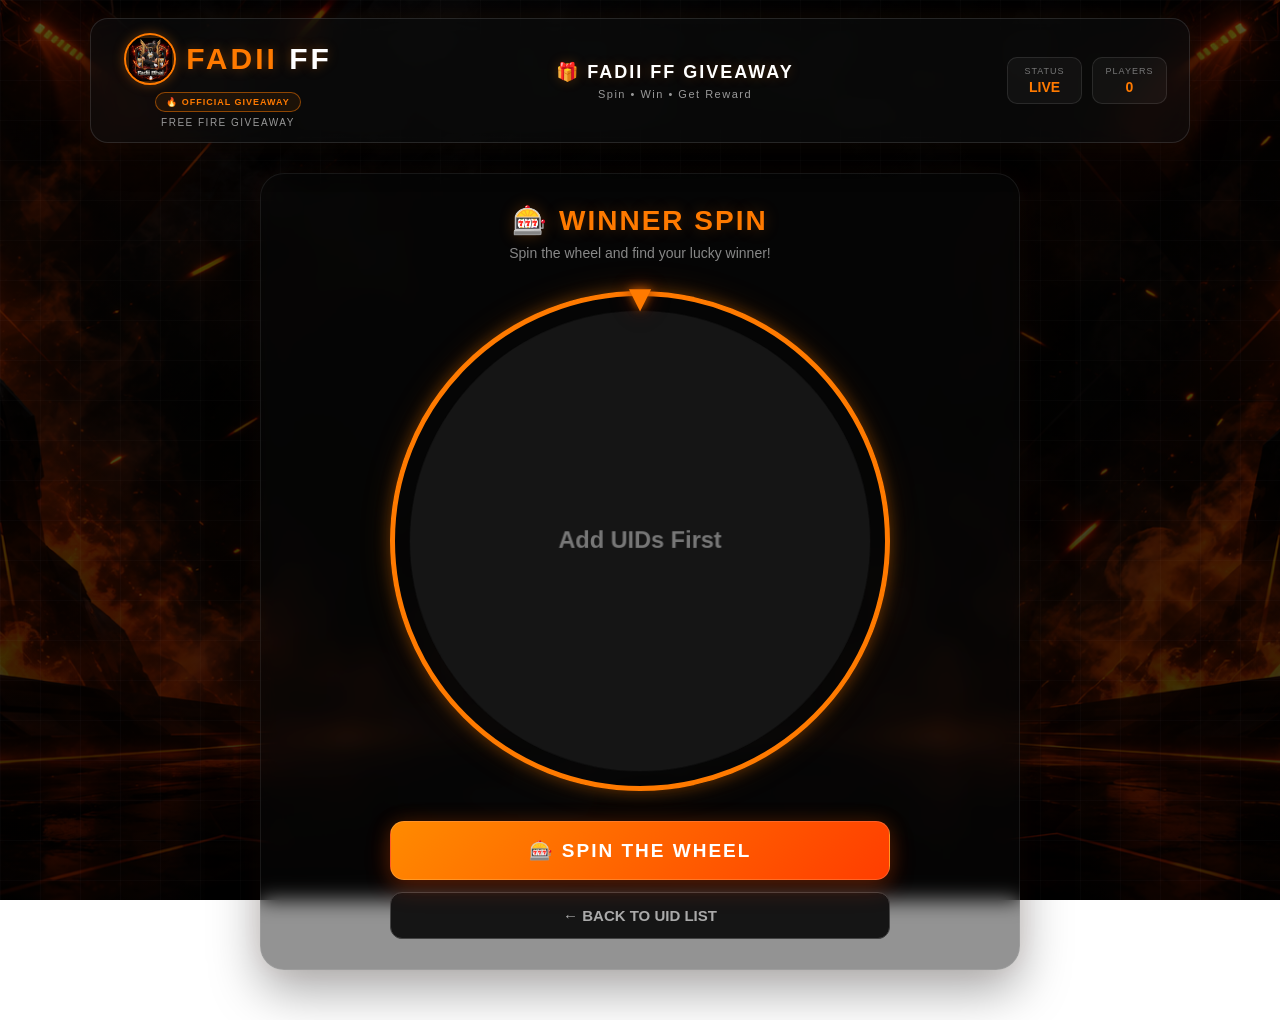
==== spin.html @ 79c39bf5 "Add files via upload" ====
<!DOCTYPE html>
<html lang="en">

<head>
    <meta charset="UTF-8">
    <meta name="viewport" content="width=device-width, initial-scale=1.0">

    <title>Fadii FF - Spin</title>

    <link rel="stylesheet" href="style.css">
</head>

<body>

    <header class="hero-header">

        <div class="logo-area">

            <div class="brand-main">

                <div class="logo-circle">
                    <img
                        src="./images/logo.png"
                        class="site-logo"
                        alt="Fadii FF Logo"
                    >
                </div>

                <h1>
                    FADII <span>FF</span>
                </h1>

            </div>

            <div class="brand-tag">
                🔥 OFFICIAL GIVEAWAY
            </div>

            <p>
                FREE FIRE GIVEAWAY
            </p>

        </div>


        <div class="header-center">

            <h2>
                🎁 FADII FF GIVEAWAY
            </h2>

            <p>
                Spin • Win • Get Reward
            </p>

        </div>


        <div class="giveaway-status">

            <div class="status-box">

                <span>
                    STATUS
                </span>

                <strong>
                    LIVE
                </strong>

            </div>


            <div class="status-box">

                <span>
                    PLAYERS
                </span>

                <strong id="playerCount">
                    0
                </strong>

            </div>

        </div>

    </header>


    <main class="spin-page">

        <section class="spin-box">

            <h2>
                🎰 WINNER SPIN
            </h2>

            <p class="spin-subtitle">
                Spin the wheel and find your lucky winner!
            </p>


            <div class="wheel-container">

                <div class="wheel-pointer">
                    ▼
                </div>

                <canvas
                    id="wheel"
                    width="500"
                    height="500">
                </canvas>

            </div>


            <button id="spinWheelBtn">
                🎰 SPIN THE WHEEL
            </button>


            <button id="backToUidsBtn">
                ← BACK TO UID LIST
            </button>

        </section>

    </main>


    <div
        class="winner-popup"
        id="winnerPopup"
    >

        <div class="winner-card">

            <button
                class="close-popup"
                id="closePopup"
            >
                ×
            </button>


            <div class="winner-icon">
                🏆
            </div>


            <h2>
                WINNER!
            </h2>


            <p class="popup-label">
                PLAYER UID
            </p>

            <div
                class="popup-value"
                id="popupUid"
            >
                ---
            </div>


            <p class="popup-label">
                REWARD
            </p>

            <div
                class="popup-value reward"
                id="popupReward"
            >
                ---
            </div>


            <button id="spinAgainBtn">
                SPIN AGAIN
            </button>

        </div>

    </div>


    <script src="script.js"></script>

</body>

</html>
---- style.css ----
* {
    margin: 0;
    padding: 0;
    box-sizing: border-box;
}

html {
    scroll-behavior: smooth;
}

body {
    width: 100%;
    min-height: 100vh;

    font-family: Arial, sans-serif;

    background:
        linear-gradient(
            rgba(0, 0, 0, 0.68),
            rgba(0, 0, 0, 0.78)
        ),
        url("./images/gaming-bg.jpg");

    background-size: cover;
    background-position: center;
    background-attachment: fixed;

    color: white;

    overflow-x: hidden;
}

body::before {
    content: "";

    position: fixed;
    inset: 0;

    pointer-events: none;

    background-image:
        linear-gradient(
            rgba(255, 255, 255, 0.02) 1px,
            transparent 1px
        ),
        linear-gradient(
            90deg,
            rgba(255, 255, 255, 0.02) 1px,
            transparent 1px
        );

    background-size: 40px 40px;

    z-index: -1;
}


/* =========================
   HEADER
========================= */

.hero-header {
    width: calc(100% - 40px);
    max-width: 1100px;

    margin: 18px auto 0;

    padding: 14px 22px;

    display: flex;
    flex-direction: row;

    justify-content: space-between;
    align-items: center;

    gap: 20px;

    background: rgba(15, 15, 15, 0.58);

    border: 1px solid rgba(255, 255, 255, 0.12);

    border-radius: 18px;

    backdrop-filter: blur(14px);
    -webkit-backdrop-filter: blur(14px);

    box-shadow:
        0 10px 35px rgba(0, 0, 0, 0.45),
        0 0 25px rgba(255, 122, 0, 0.08);

    position: relative;

    z-index: 10;
}


/* =========================
   LOGO AREA
========================= */

.logo-area {
    min-width: 230px;

    text-align: center;
}

.brand-main {
    display: flex;

    align-items: center;
    justify-content: center;

    gap: 10px;
}

.logo-circle {
    width: 52px;
    height: 52px;

    flex-shrink: 0;

    border-radius: 50%;

    display: flex;

    align-items: center;
    justify-content: center;

    background: rgba(10, 10, 10, 0.7);

    border: 2px solid #ff7a00;

    overflow: hidden;

    box-shadow:
        0 0 12px rgba(255, 122, 0, 0.35),
        inset 0 0 10px rgba(255, 122, 0, 0.08);
}

.site-logo {
    width: 43px;
    height: 43px;

    object-fit: contain;

    display: block;

    filter:
        drop-shadow(0 0 8px rgba(255, 122, 0, 0.35));
}

.logo-area h1 {
    margin: 0;

    font-size: 30px;

    color: #ff7a00;

    letter-spacing: 3px;

    text-shadow:
        0 0 12px rgba(255, 122, 0, 0.35);
}

.logo-area h1 span {
    color: white;
}

.brand-tag {
    display: inline-block;

    margin-top: 7px;

    padding: 4px 10px;

    border: 1px solid rgba(255, 122, 0, 0.5);

    border-radius: 20px;

    color: #ff7a00;

    background: rgba(255, 122, 0, 0.08);

    font-size: 9px;

    font-weight: bold;

    letter-spacing: 1px;
}

.logo-area p {
    margin-top: 5px;

    color: #999;

    font-size: 10px;

    letter-spacing: 1.5px;
}


/* =========================
   HEADER CENTER
========================= */

.header-center {
    flex: 1;

    text-align: center;
}

.header-center h2 {
    margin: 0;

    color: white;

    font-size: 18px;

    letter-spacing: 2px;

    text-shadow:
        0 0 12px rgba(255, 122, 0, 0.25);
}

.header-center p {
    margin-top: 5px;

    color: #999;

    font-size: 11px;

    letter-spacing: 1.5px;
}


/* =========================
   HEADER STATUS
========================= */

.giveaway-status {
    display: flex;

    align-items: center;

    gap: 10px;

    flex-shrink: 0;
}

.status-box {
    min-width: 75px;

    padding: 8px 10px;

    text-align: center;

    background: rgba(255, 255, 255, 0.04);

    border: 1px solid rgba(255, 255, 255, 0.1);

    border-radius: 10px;
}

.status-box span {
    display: block;

    color: #777;

    font-size: 9px;

    letter-spacing: 1px;
}

.status-box strong {
    display: block;

    margin-top: 3px;

    color: #ff7a00;

    font-size: 14px;
}


/* =========================
   MAIN
========================= */

.spin-page {
    width: 100%;

    min-height: calc(100vh - 100px);

    padding: 30px 20px 50px;

    display: flex;

    justify-content: center;
    align-items: flex-start;
}

.spin-box {
    width: 100%;

    max-width: 760px;

    padding: 30px 25px;

    text-align: center;

    background: rgba(10, 10, 10, 0.44);

    border: 1px solid rgba(255, 255, 255, 0.08);

    border-radius: 24px;

    backdrop-filter: blur(10px);
    -webkit-backdrop-filter: blur(10px);

    box-shadow:
        0 20px 50px rgba(0, 0, 0, 0.35),
        0 0 30px rgba(255, 122, 0, 0.05);
}

.spin-box h2 {
    color: #ff7a00;

    font-size: 28px;

    letter-spacing: 2px;

    text-shadow:
        0 0 15px rgba(255, 122, 0, 0.25);
}

.spin-subtitle {
    margin-top: 8px;

    color: #888;

    font-size: 14px;
}


/* =========================
   UID INPUT
========================= */

.uid-input {
    width: 100%;

    max-width: 520px;

    margin: 25px auto 0;

    display: flex;

    gap: 10px;
}

.uid-input input {
    flex: 1;

    min-width: 0;

    padding: 14px 15px;

    border: 1px solid rgba(255, 255, 255, 0.12);

    border-radius: 10px;

    outline: none;

    background: rgba(10, 10, 10, 0.58);

    color: white;

    font-size: 14px;

    transition: 0.25s;
}

.uid-input input::placeholder {
    color: #777;
}

.uid-input input:focus {
    border-color: #ff7a00;

    box-shadow:
        0 0 15px rgba(255, 122, 0, 0.12);
}

.uid-input button {
    padding: 14px 20px;

    border: none;

    border-radius: 10px;

    background: #ff7a00;

    color: white;

    font-size: 13px;

    font-weight: bold;

    cursor: pointer;

    transition: 0.25s;
}

.uid-input button:hover {
    background: #ff3d00;

    transform: translateY(-2px);

    box-shadow:
        0 8px 20px rgba(255, 61, 0, 0.25);
}


/* =========================
   PLAYERS
========================= */

.players {
    width: 100%;

    max-width: 520px;

    margin: 25px auto;

    padding: 18px;

    background: rgba(10, 10, 10, 0.45);

    border: 1px solid rgba(255, 255, 255, 0.10);

    border-radius: 18px;

    backdrop-filter: blur(12px);
    -webkit-backdrop-filter: blur(12px);

    box-shadow:
        0 15px 35px rgba(0, 0, 0, 0.35),
        inset 0 0 20px rgba(255, 122, 0, 0.03);
}

.players h3 {
    margin-bottom: 12px;

    color: #ff7a00;

    font-size: 14px;

    letter-spacing: 2px;
}

#uidList {
    width: 100%;

    list-style: none;

    max-height: 260px;

    overflow-y: auto;

    padding-right: 4px;
}

#uidList::-webkit-scrollbar {
    width: 5px;
}

#uidList::-webkit-scrollbar-track {
    background: rgba(255, 255, 255, 0.03);
}

#uidList::-webkit-scrollbar-thumb {
    background: #ff7a00;

    border-radius: 10px;
}

#uidList li {
    display: flex;

    justify-content: space-between;
    align-items: center;

    padding: 13px 15px;

    margin-bottom: 8px;

    background: rgba(30, 30, 30, 0.55);

    border: 1px solid rgba(255, 255, 255, 0.08);

    border-radius: 10px;

    color: white;

    font-size: 14px;

    transition: 0.25s;
}

#uidList li:hover {
    border-color: rgba(255, 122, 0, 0.45);

    background: rgba(255, 122, 0, 0.08);

    transform: translateX(3px);
}

#uidList li button {
    width: 30px;
    height: 30px;

    border: 1px solid rgba(255, 255, 255, 0.1);

    border-radius: 8px;

    background: rgba(255, 61, 0, 0.15);

    color: #ff6a00;

    font-size: 20px;

    cursor: pointer;

    transition: 0.2s;
}

#uidList li button:hover {
    background: #ff3d00;

    color: white;

    transform: scale(1.08);

    box-shadow:
        0 0 12px rgba(255, 61, 0, 0.35);
}


/* =========================
   CONTINUE BUTTON
========================= */

#continueBtn {
    width: 100%;

    max-width: 520px;

    padding: 15px 25px;

    border: 1px solid rgba(255, 255, 255, 0.12);

    border-radius: 12px;

    background:
        linear-gradient(
            135deg,
            #ff8a00,
            #ff3d00
        );

    color: white;

    font-size: 16px;

    font-weight: bold;

    letter-spacing: 1px;

    cursor: pointer;

    transition: 0.25s;

    box-shadow:
        0 8px 25px rgba(255, 61, 0, 0.2);
}

#continueBtn:hover {
    transform: translateY(-3px);

    box-shadow:
        0 12px 30px rgba(255, 61, 0, 0.32);
}


/* =========================
   WHEEL
========================= */

.wheel-container {
    position: relative;

    width: 500px;
    height: 500px;

    max-width: 100%;

    margin: 30px auto;

    display: flex;

    justify-content: center;
    align-items: center;
}

#wheel {
    width: 500px;
    height: 500px;

    max-width: 100%;

    border-radius: 50%;

    border: 5px solid #ff7a00;

    box-shadow:
        0 0 15px rgba(255, 122, 0, 0.35),
        0 0 35px rgba(255, 122, 0, 0.12);
}

.wheel-pointer {
    position: absolute;

    top: -12px;

    left: 50%;

    transform: translateX(-50%);

    z-index: 5;

    color: #ff7a00;

    font-size: 38px;

    line-height: 1;

    text-shadow:
        0 0 10px rgba(255, 122, 0, 0.7),
        0 0 20px rgba(255, 61, 0, 0.4);

    filter:
        drop-shadow(0 4px 4px rgba(0, 0, 0, 0.5));
}


/* =========================
   SPIN BUTTON
========================= */

#spinWheelBtn {
    position: relative;

    width: 100%;

    max-width: 500px;

    padding: 17px 25px;

    border: 1px solid rgba(255, 255, 255, 0.15);

    border-radius: 14px;

    background:
        linear-gradient(
            135deg,
            #ff8a00,
            #ff3d00
        );

    color: white;

    font-size: 19px;

    font-weight: bold;

    letter-spacing: 2px;

    cursor: pointer;

    overflow: hidden;

    box-shadow:
        0 8px 25px rgba(255, 61, 0, 0.25),
        0 0 20px rgba(255, 122, 0, 0.15);

    transition:
        transform 0.25s,
        box-shadow 0.25s;
}

#spinWheelBtn:hover {
    transform: translateY(-3px) scale(1.01);

    box-shadow:
        0 12px 35px rgba(255, 61, 0, 0.35),
        0 0 35px rgba(255, 122, 0, 0.30);
}

#spinWheelBtn::before {
    content: "";

    position: absolute;

    top: 0;
    left: -120%;

    width: 60%;
    height: 100%;

    background:
        linear-gradient(
            90deg,
            transparent,
            rgba(255, 255, 255, 0.25),
            transparent
        );

    transform: skewX(-20deg);

    animation: buttonShine 3s infinite;
}

@keyframes buttonShine {

    0% {
        left: -120%;
    }

    45% {
        left: 130%;
    }

    100% {
        left: 130%;
    }
}

#spinWheelBtn:disabled {
    opacity: 0.55;

    cursor: not-allowed;

    transform: none;

    box-shadow: none;
}


/* =========================
   BACK BUTTON
========================= */

#backToUidsBtn {
    width: 100%;

    max-width: 500px;

    margin-top: 12px;

    padding: 14px 25px;

    border: 1px solid #444;

    border-radius: 12px;

    background: #151515;

    color: #aaa;

    font-size: 15px;

    font-weight: bold;

    cursor: pointer;

    transition: 0.3s;
}

#backToUidsBtn:hover {
    border-color: #ff7a00;

    color: #ff7a00;

    background: #1c1c1c;
}


/* =========================
   WINNER POPUP
========================= */

.winner-popup {
    position: fixed;

    inset: 0;

    display: flex;

    justify-content: center;
    align-items: center;

    padding: 20px;

    background: rgba(0, 0, 0, 0.72);

    backdrop-filter: blur(8px);
    -webkit-backdrop-filter: blur(8px);

    opacity: 0;

    visibility: hidden;

    pointer-events: none;

    transition: 0.3s;

    z-index: 1000;
}

.winner-popup.show {
    opacity: 1;

    visibility: visible;

    pointer-events: auto;
}

.winner-card {
    position: relative;

    width: 100%;

    max-width: 430px;

    padding: 35px 25px;

    text-align: center;

    background:
        linear-gradient(
            145deg,
            rgba(25, 25, 25, 0.95),
            rgba(8, 8, 8, 0.96)
        );

    border: 1px solid rgba(255, 122, 0, 0.35);

    border-radius: 22px;

    box-shadow:
        0 25px 70px rgba(0, 0, 0, 0.7),
        0 0 35px rgba(255, 122, 0, 0.12);

    transform: scale(0.85);

    transition: 0.35s;
}

.winner-popup.show .winner-card {
    transform: scale(1);

    animation: popupShow 0.45s ease;
}

@keyframes popupShow {

    0% {
        transform: scale(0.7);
    }

    70% {
        transform: scale(1.04);
    }

    100% {
        transform: scale(1);
    }
}

.close-popup {
    position: absolute;

    top: 12px;
    right: 15px;

    width: 35px;
    height: 35px;

    border: 1px solid rgba(255, 255, 255, 0.1);

    border-radius: 50%;

    background: rgba(255, 255, 255, 0.05);

    color: #aaa;

    font-size: 24px;

    line-height: 1;

    cursor: pointer;

    transition: 0.2s;
}

.close-popup:hover {
    color: white;

    background: #ff3d00;

    transform: rotate(90deg);
}

.winner-icon {
    font-size: 55px;

    margin-bottom: 8px;

    filter:
        drop-shadow(0 0 12px rgba(255, 122, 0, 0.45));
}

.winner-card h2 {
    color: #ff7a00;

    font-size: 32px;

    letter-spacing: 3px;

    text-shadow:
        0 0 15px rgba(255, 122, 0, 0.3);
}

.popup-label {
    margin-top: 20px;

    color: #777;

    font-size: 10px;

    font-weight: bold;

    letter-spacing: 2px;
}

.popup-value {
    margin-top: 6px;

    padding: 12px;

    background: rgba(255, 255, 255, 0.04);

    border: 1px solid rgba(255, 255, 255, 0.08);

    border-radius: 10px;

    color: white;

    font-size: 20px;

    font-weight: bold;

    word-break: break-all;
}

.popup-value.reward {
    color: #ff7a00;

    border-color: rgba(255, 122, 0, 0.25);

    text-shadow:
        0 0 10px rgba(255, 122, 0, 0.25);
}

#spinAgainBtn {
    width: 100%;

    margin-top: 25px;

    padding: 14px 20px;

    border: none;

    border-radius: 11px;

    background:
        linear-gradient(
            135deg,
            #ff8a00,
            #ff3d00
        );

    color: white;

    font-size: 15px;

    font-weight: bold;

    cursor: pointer;

    transition: 0.25s;
}

#spinAgainBtn:hover {
    transform: translateY(-2px);

    box-shadow:
        0 8px 25px rgba(255, 61, 0, 0.3);
}


/* =========================
   CONFETTI
========================= */

@keyframes confettiFall {

    0% {
        transform:
            translateY(0)
            rotate(0deg);

        opacity: 1;
    }

    100% {
        transform:
            translateY(110vh)
            rotate(720deg);

        opacity: 0;
    }
}


/* =========================
   MOBILE
========================= */

@media (max-width: 800px) {

    .hero-header {
        width: calc(100% - 24px);

        margin-top: 12px;

        padding: 14px 16px;

        flex-direction: column;

        border-radius: 16px;
    }

    .logo-area {
        width: 100%;
    }

    .header-center {
        display: block;
    }

    .giveaway-status {
        width: 100%;

        justify-content: center;
    }

    .status-box {
        flex: 1;

        max-width: 120px;
    }

    .spin-page {
        padding: 25px 12px 40px;
    }

    .spin-box {
        padding: 25px 15px;

        border-radius: 20px;
    }

    .wheel-container {
        width: min(500px, 92vw);
        height: min(500px, 92vw);
    }

    #wheel {
        width: min(500px, 92vw);
        height: min(500px, 92vw);
    }
}

@media (max-width: 600px) {

    .brand-main {
        gap: 8px;
    }

    .logo-circle {
        width: 45px;
        height: 45px;
    }

    .site-logo {
        width: 37px;
        height: 37px;
    }

    .logo-area h1 {
        font-size: 24px;
    }

    .header-center h2 {
        font-size: 15px;
    }

    .header-center p {
        font-size: 10px;
    }

    .uid-input {
        flex-direction: column;
    }

    .uid-input input,
    .uid-input button {
        width: 100%;
    }

    .spin-box h2 {
        font-size: 23px;
    }

    .wheel-pointer {
        font-size: 30px;

        top: -8px;
    }

    #spinWheelBtn {
        font-size: 16px;

        padding: 15px 20px;
    }

    .winner-card {
        padding: 30px 18px;
    }

    .winner-card h2 {
        font-size: 27px;
    }
}
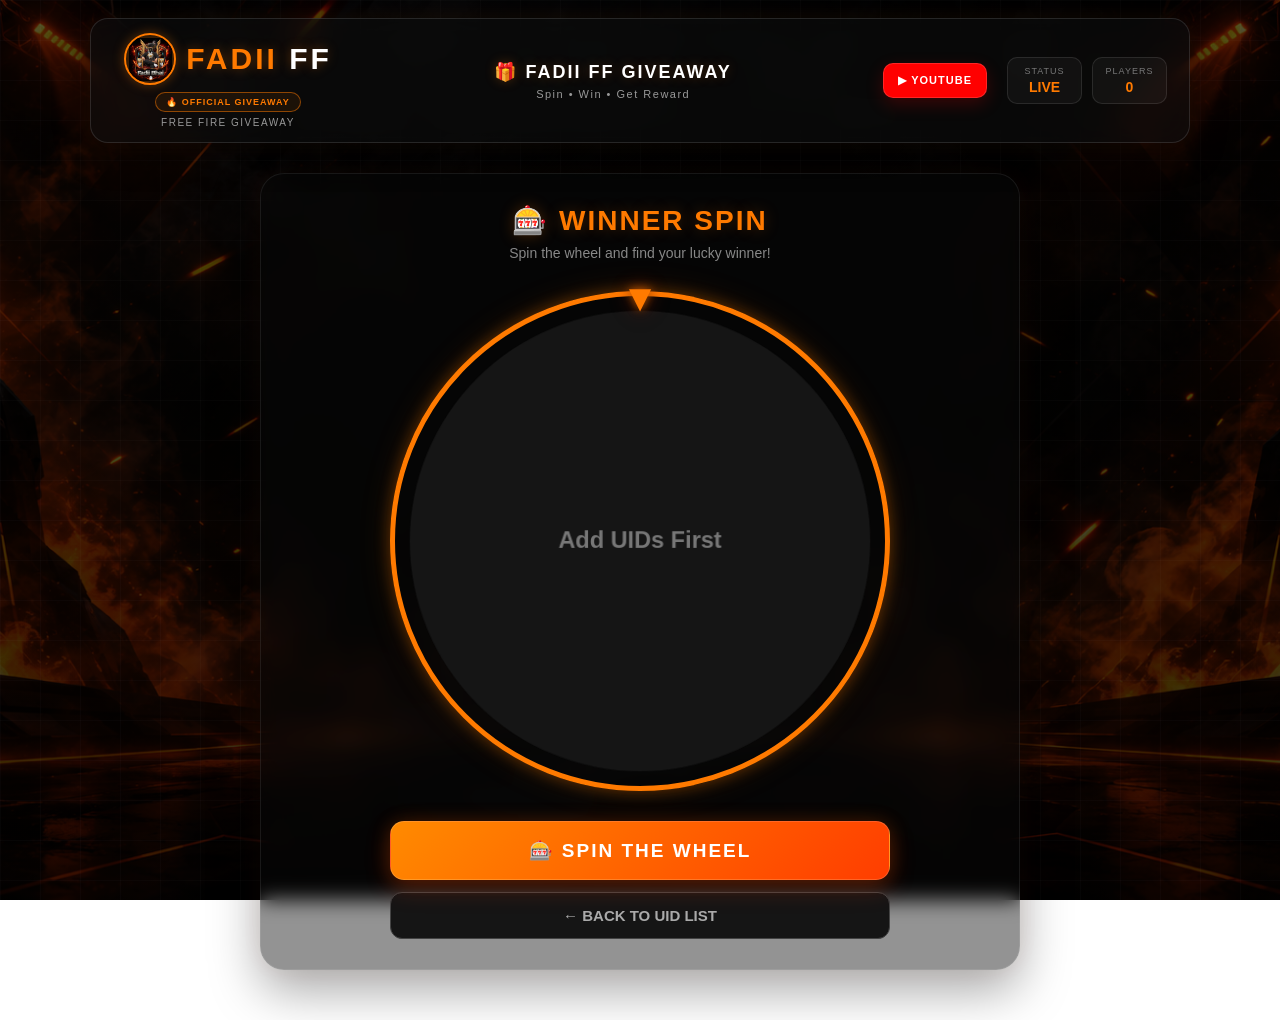
==== commit a972a651: "Add files via upload" ====
--- a/spin.html
+++ b/spin.html
@@ -55,6 +55,14 @@
 
         </div>
 
+        <a
+    href="https://www.youtube.com/@fadiibhaiff"
+    target="_blank"
+    class="youtube-btn"
+>
+    ▶ YOUTUBE
+</a>
+
 
         <div class="giveaway-status">
 
--- a/style.css
+++ b/style.css
@@ -1074,6 +1074,11 @@
 
         justify-content: center;
     }
+    .youtube-btn {
+    width: 100%;
+    max-width: 220px;
+    padding: 11px 15px;
+}
 
     .status-box {
         flex: 1;
@@ -1162,4 +1167,41 @@
     .winner-card h2 {
         font-size: 27px;
     }
+}
+.youtube-btn {
+    display: inline-flex;
+    align-items: center;
+    justify-content: center;
+
+    padding: 10px 14px;
+
+    border-radius: 10px;
+
+    background: #ff0000;
+
+    color: white;
+
+    text-decoration: none;
+
+    font-size: 11px;
+
+    font-weight: bold;
+
+    letter-spacing: 1px;
+
+    border: 1px solid rgba(255, 255, 255, 0.15);
+
+    transition: 0.25s;
+
+    box-shadow:
+        0 6px 18px rgba(255, 0, 0, 0.20);
+}
+
+.youtube-btn:hover {
+    background: #cc0000;
+
+    transform: translateY(-2px);
+
+    box-shadow:
+        0 9px 25px rgba(255, 0, 0, 0.30);
 }
